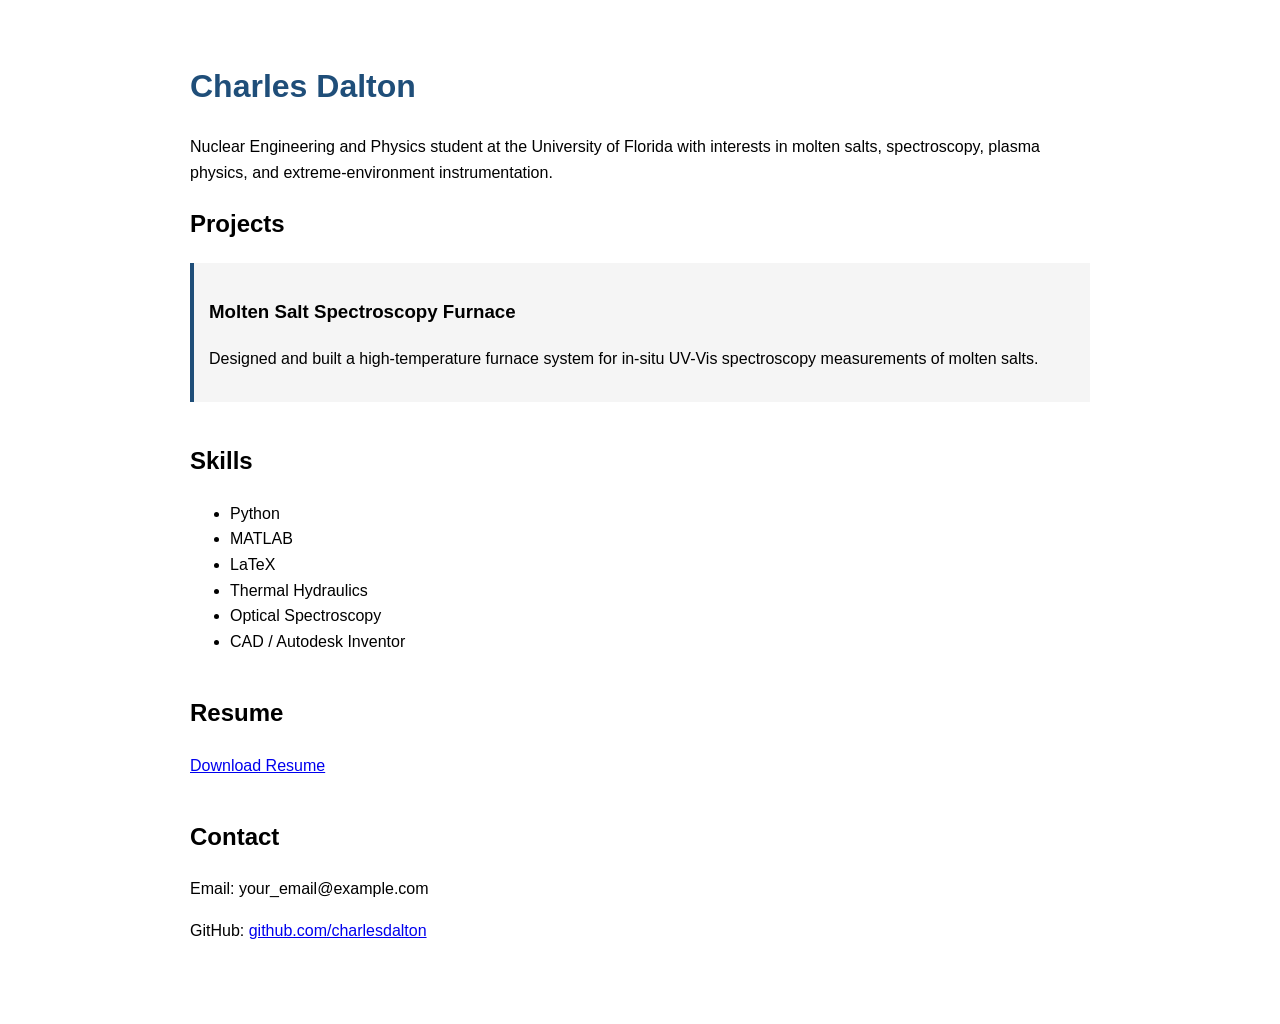
==== index.html @ 3beea218 "Create index.html" ====
<!DOCTYPE html>
<html lang="en">
<head>
    <meta charset="UTF-8">
    <meta name="viewport" content="width=device-width, initial-scale=1.0">
    <title>Charles Dalton Portfolio</title>

    <style>
        body {
            font-family: Arial, sans-serif;
            max-width: 900px;
            margin: auto;
            padding: 40px;
            line-height: 1.6;
        }

        h1 {
            color: #1f4e79;
        }

        .section {
            margin-bottom: 40px;
        }

        .project {
            padding: 15px;
            border-left: 4px solid #1f4e79;
            margin-bottom: 20px;
            background: #f5f5f5;
        }
    </style>
</head>

<body>

    <h1>Charles Dalton</h1>

    <p>
        Nuclear Engineering and Physics student at the University of Florida
        with interests in molten salts, spectroscopy, plasma physics,
        and extreme-environment instrumentation.
    </p>

    <div class="section">
        <h2>Projects</h2>

        <div class="project">
            <h3>Molten Salt Spectroscopy Furnace</h3>
            <p>
                Designed and built a high-temperature furnace system for
                in-situ UV-Vis spectroscopy measurements of molten salts.
            </p>
        </div>
    </div>

    <div class="section">
        <h2>Skills</h2>

        <ul>
            <li>Python</li>
            <li>MATLAB</li>
            <li>LaTeX</li>
            <li>Thermal Hydraulics</li>
            <li>Optical Spectroscopy</li>
            <li>CAD / Autodesk Inventor</li>
        </ul>
    </div>

    <div class="section">
        <h2>Resume</h2>

        <p>
            <a href="resume.pdf">Download Resume</a>
        </p>
    </div>

    <div class="section">
        <h2>Contact</h2>

        <p>Email: your_email@example.com</p>

        <p>
            GitHub:
            <a href="https://github.com/charlesdalton">
                github.com/charlesdalton
            </a>
        </p>
    </div>

</body>
</html>
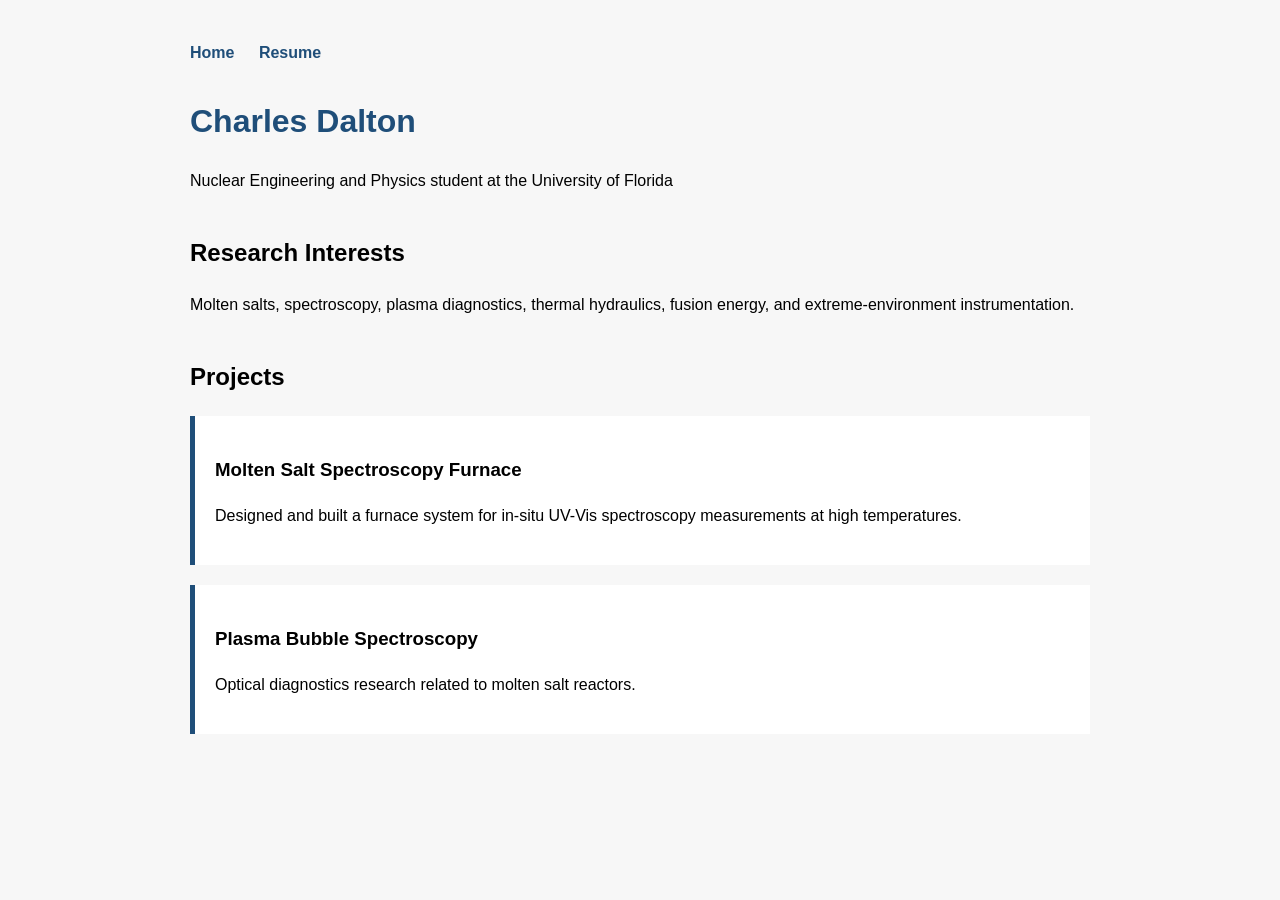
==== commit a69e6d94: "Update index.html" ====
--- a/index.html
+++ b/index.html
@@ -3,89 +3,57 @@
 <head>
     <meta charset="UTF-8">
     <meta name="viewport" content="width=device-width, initial-scale=1.0">
-    <title>Charles Dalton Portfolio</title>
+    <title>Charles Dalton</title>
 
-    <style>
-        body {
-            font-family: Arial, sans-serif;
-            max-width: 900px;
-            margin: auto;
-            padding: 40px;
-            line-height: 1.6;
-        }
-
-        h1 {
-            color: #1f4e79;
-        }
-
-        .section {
-            margin-bottom: 40px;
-        }
-
-        .project {
-            padding: 15px;
-            border-left: 4px solid #1f4e79;
-            margin-bottom: 20px;
-            background: #f5f5f5;
-        }
-    </style>
+    <link rel="stylesheet" href="style.css">
 </head>
 
 <body>
 
-    <h1>Charles Dalton</h1>
+    <nav>
+        <a href="index.html">Home</a>
+        <a href="resume.html">Resume</a>
+    </nav>
 
-    <p>
-        Nuclear Engineering and Physics student at the University of Florida
-        with interests in molten salts, spectroscopy, plasma physics,
-        and extreme-environment instrumentation.
-    </p>
+    <header>
+        <h1>Charles Dalton</h1>
 
-    <div class="section">
+        <p>
+            Nuclear Engineering and Physics student at the
+            University of Florida
+        </p>
+    </header>
+
+    <section>
+        <h2>Research Interests</h2>
+
+        <p>
+            Molten salts, spectroscopy, plasma diagnostics,
+            thermal hydraulics, fusion energy,
+            and extreme-environment instrumentation.
+        </p>
+    </section>
+
+    <section>
         <h2>Projects</h2>
 
         <div class="project">
             <h3>Molten Salt Spectroscopy Furnace</h3>
+
             <p>
-                Designed and built a high-temperature furnace system for
-                in-situ UV-Vis spectroscopy measurements of molten salts.
+                Designed and built a furnace system for in-situ
+                UV-Vis spectroscopy measurements at high temperatures.
             </p>
         </div>
-    </div>
 
-    <div class="section">
-        <h2>Skills</h2>
+        <div class="project">
+            <h3>Plasma Bubble Spectroscopy</h3>
 
-        <ul>
-            <li>Python</li>
-            <li>MATLAB</li>
-            <li>LaTeX</li>
-            <li>Thermal Hydraulics</li>
-            <li>Optical Spectroscopy</li>
-            <li>CAD / Autodesk Inventor</li>
-        </ul>
-    </div>
-
-    <div class="section">
-        <h2>Resume</h2>
-
-        <p>
-            <a href="resume.pdf">Download Resume</a>
-        </p>
-    </div>
-
-    <div class="section">
-        <h2>Contact</h2>
-
-        <p>Email: your_email@example.com</p>
-
-        <p>
-            GitHub:
-            <a href="https://github.com/charlesdalton">
-                github.com/charlesdalton
-            </a>
-        </p>
-    </div>
+            <p>
+                Optical diagnostics research related to molten salt reactors.
+            </p>
+        </div>
+    </section>
 
 </body>
 </html>
--- a/style.css
+++ b/style.css
@@ -0,0 +1,38 @@
+body {
+    font-family: Arial, sans-serif;
+    max-width: 900px;
+    margin: auto;
+    padding: 40px;
+    line-height: 1.6;
+    background-color: #f7f7f7;
+}
+
+nav {
+    margin-bottom: 30px;
+}
+
+nav a {
+    margin-right: 20px;
+    text-decoration: none;
+    color: #1f4e79;
+    font-weight: bold;
+}
+
+header {
+    margin-bottom: 40px;
+}
+
+h1 {
+    color: #1f4e79;
+}
+
+section {
+    margin-bottom: 40px;
+}
+
+.project {
+    background: white;
+    padding: 20px;
+    border-left: 5px solid #1f4e79;
+    margin-bottom: 20px;
+}
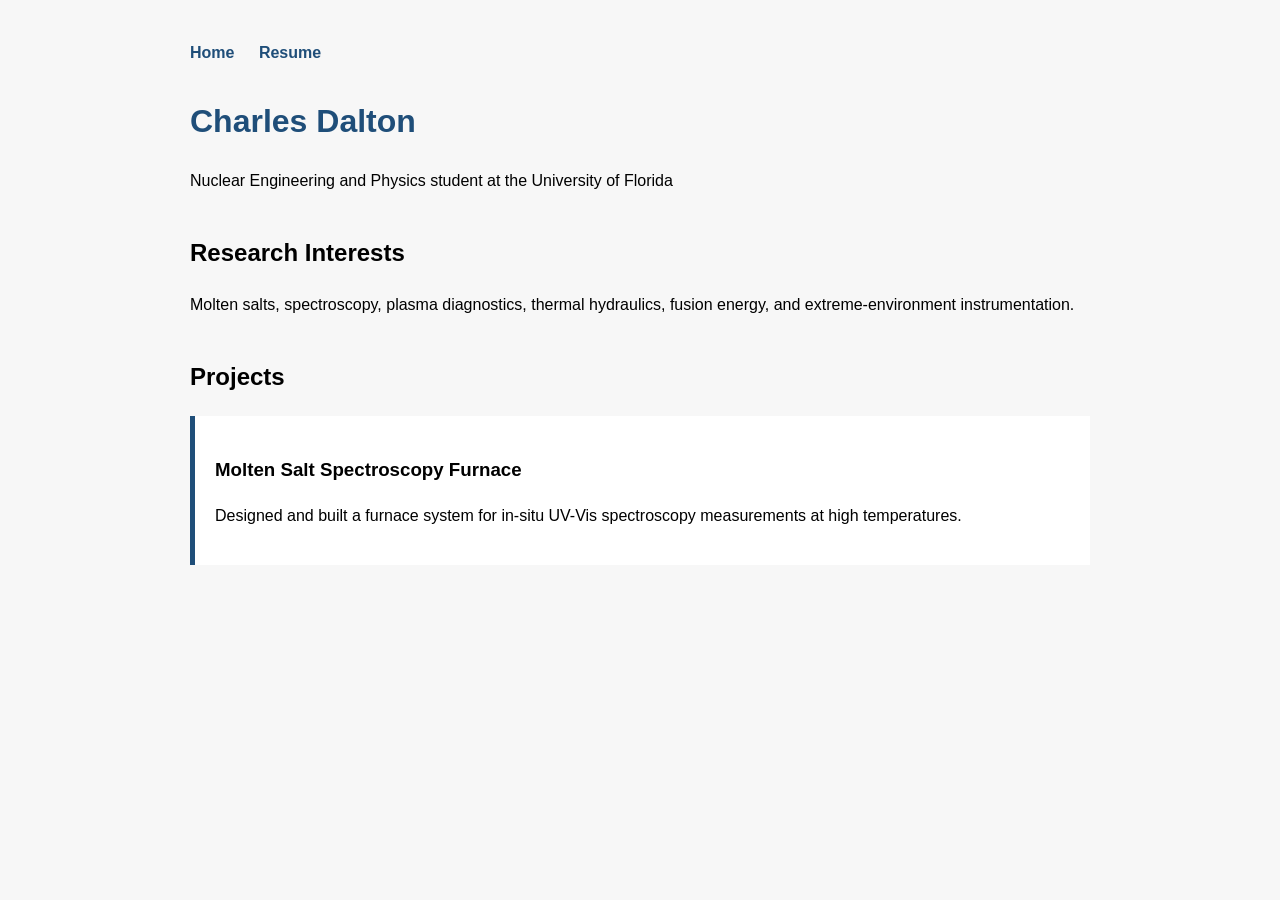
==== commit ae83cce3: "Update index.html" ====
--- a/index.html
+++ b/index.html
@@ -46,13 +46,7 @@
             </p>
         </div>
 
-        <div class="project">
-            <h3>Plasma Bubble Spectroscopy</h3>
-
-            <p>
-                Optical diagnostics research related to molten salt reactors.
-            </p>
-        </div>
+    
     </section>
 
 </body>
--- a/style.css
+++ b/style.css
@@ -36,3 +36,10 @@
     border-left: 5px solid #1f4e79;
     margin-bottom: 20px;
 }
+.resume-image {
+    width: 100%;
+    max-width: 900px;
+    display: block;
+    margin: 20px auto;
+    box-shadow: 0px 0px 10px rgba(0,0,0,0.2);
+}
